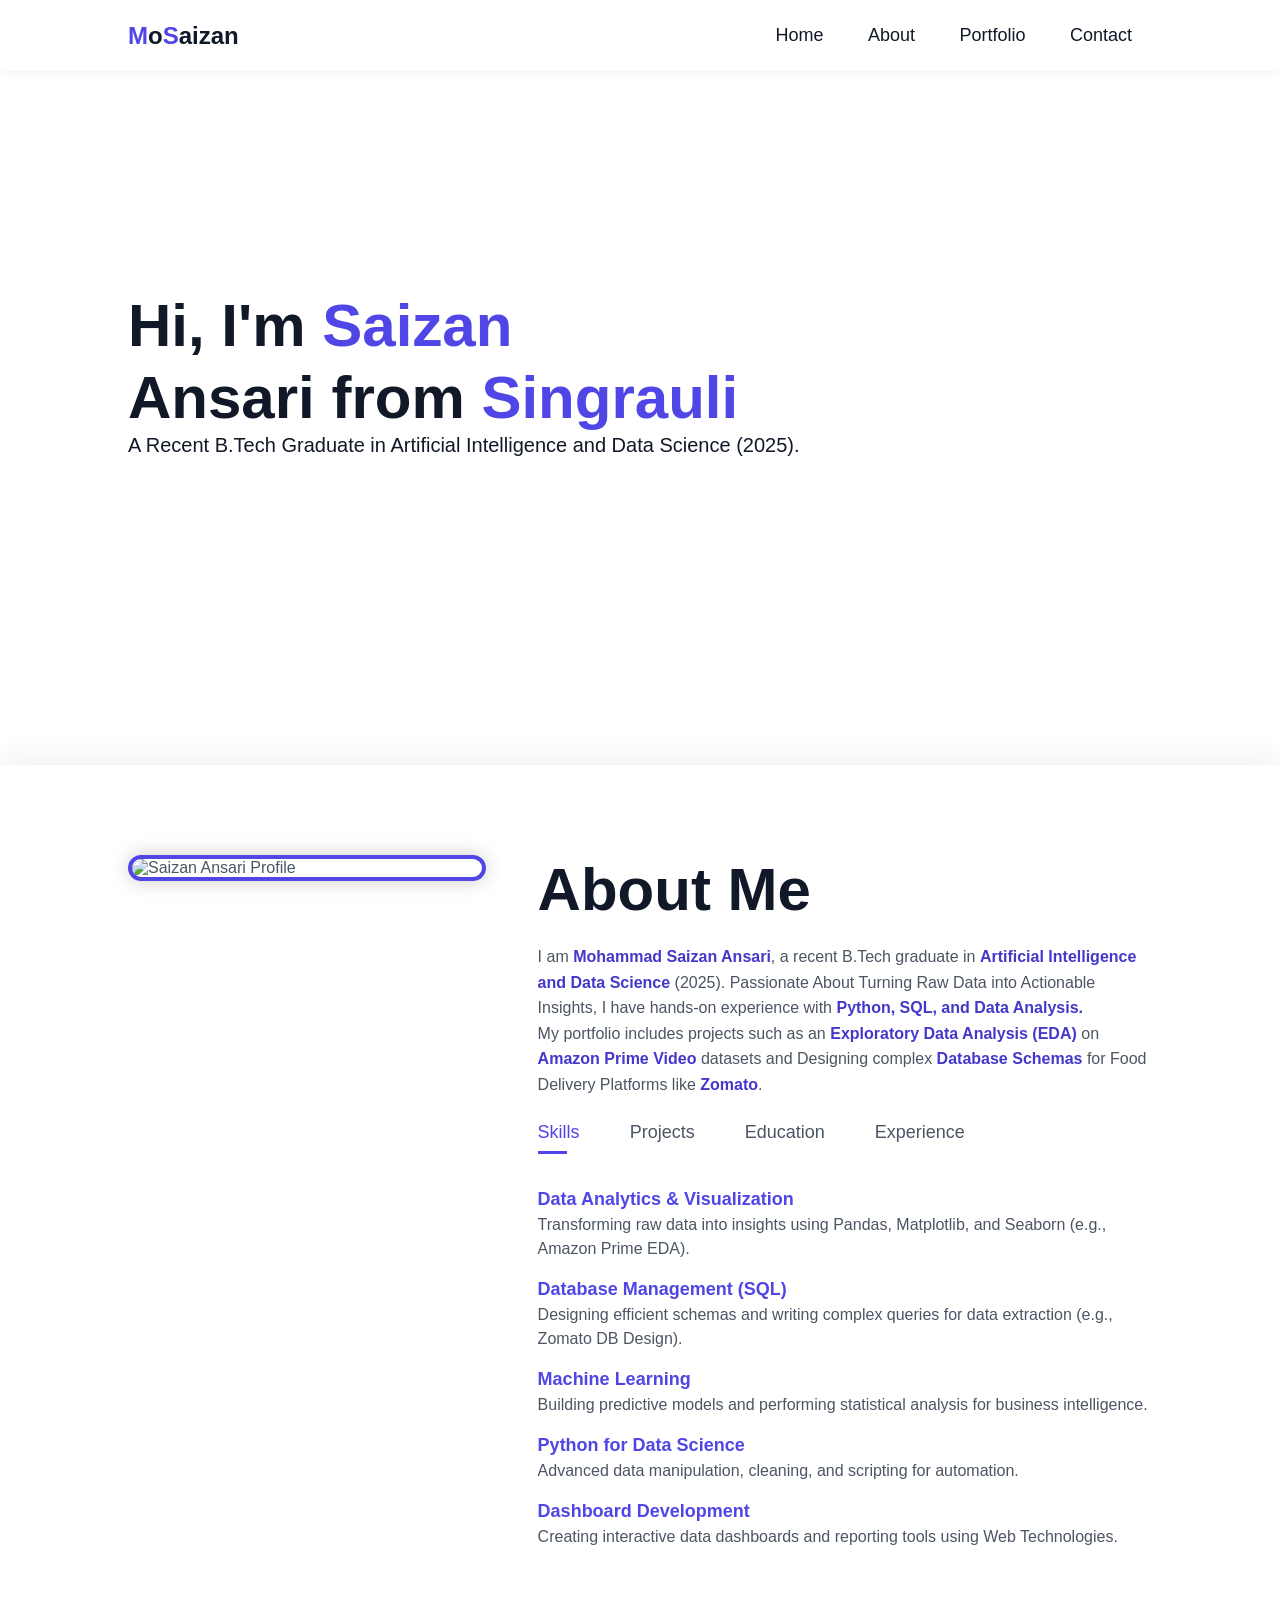
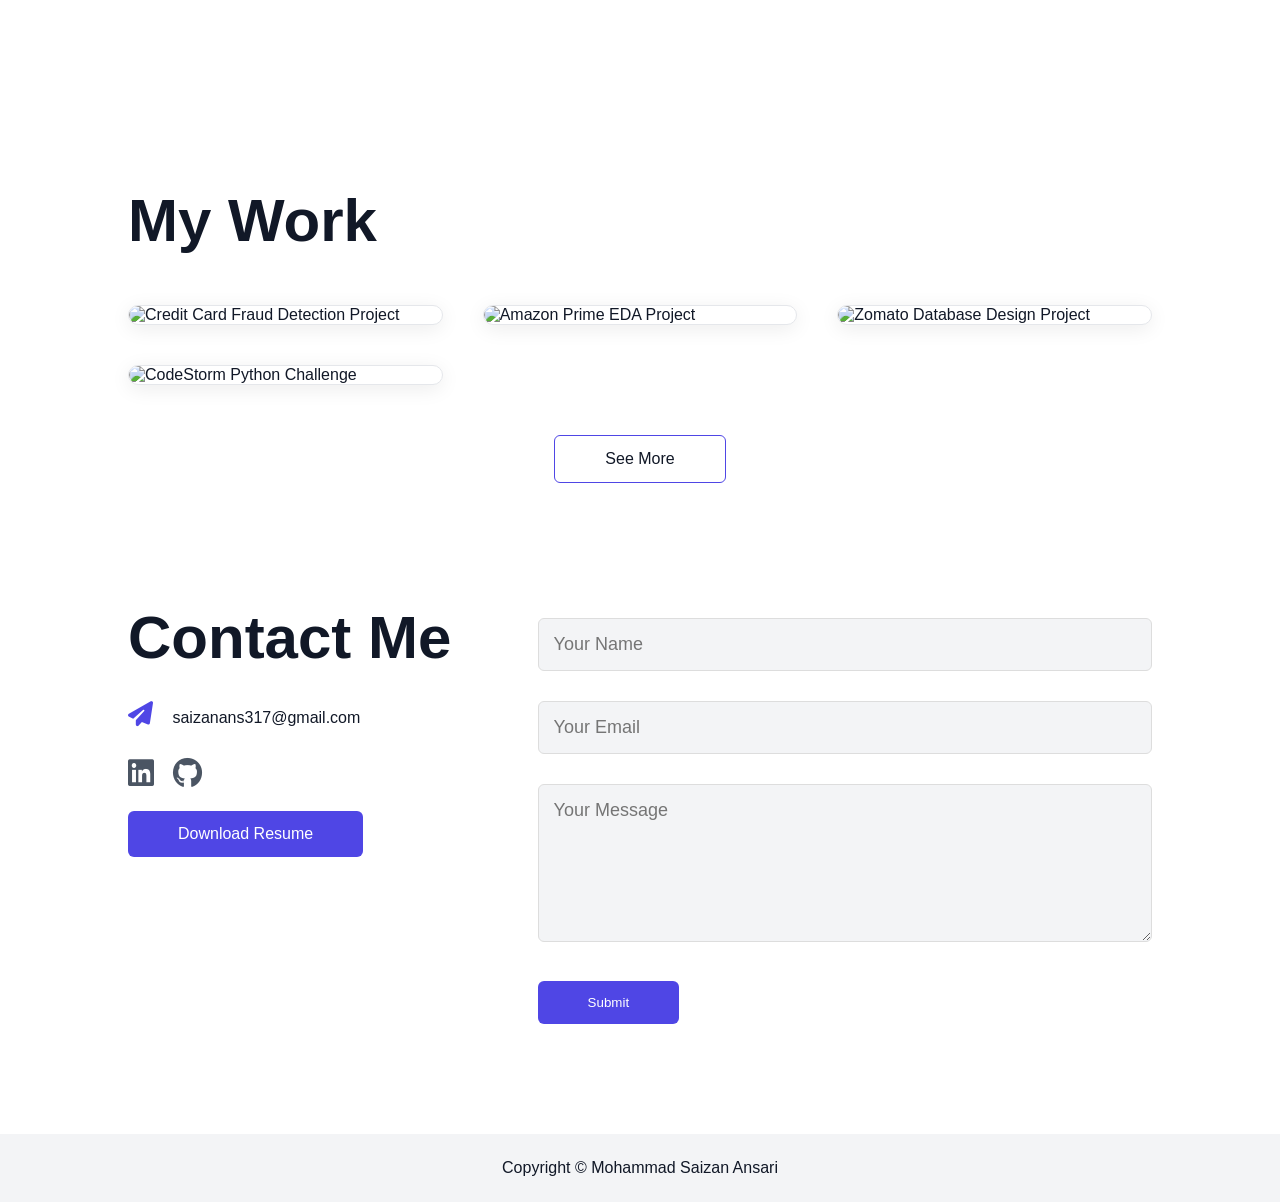
==== index.html @ 4d9024e4 "Added Resume" ====
<!DOCTYPE html>
<html lang="en">
<head>
    <meta charset="UTF-8">
    <meta name="viewport" content="width=device-width, initial-scale=1.0">
    <title>Saizan-Portfolio</title>
    <link rel="stylesheet" href="https://cdnjs.cloudflare.com/ajax/libs/font-awesome/6.5.2/css/all.min.css" integrity="sha512-SnH5WK+bZxgPHs44uWIX+LLJAJ9/2PkPKZ5QiAj6Ta86w+fsb2TkcmfRyVX3pBnMFcV7oQPJkl9QevSCWr3W6A==" crossorigin="anonymous" referrerpolicy="no-referrer" />
    <link rel="stylesheet" href="style.css">
</head>
<body>
    <nav>
        <div class="container nav-container"> <h1><span>M</span>o<span>S</span>aizan</h1>
            <ul id="sidemenu">
                <li><a href="#header">Home</a></li>
                <li><a href="#about">About</a></li>
                <li><a href="#portfolio">Portfolio</a></li>
                <li><a href="#contact">Contact</a></li>
                <i class="fa-solid fa-circle-xmark" onclick="closemenu()"></i>
            </ul>
            <i class="fa-solid fa-bars" onclick="openmenu()"></i>
        </div>
    </nav>

    <div id="header">
        <div class="container">
            <div class="header-text">
                <h1>Hi, I'm <span>Saizan</span><br> Ansari from <span>Singrauli</span></h1>
                <p>A Recent B.Tech Graduate in Artificial Intelligence and Data Science (2025).</p>
            </div>
        </div>
    </div>

    <div id="about">
        <div class="container">
            <div class="row">
                <div class="about-col-1">
                    <img src="Images/Image 1.jpeg" alt="Saizan Ansari Profile">
                </div>
                <div class="about-col-2">
                    <h1 class="Sub-title">About Me</h1>
                    <p>I am <span>Mohammad Saizan Ansari</span>, a recent B.Tech graduate in <span>Artificial Intelligence and Data Science</span> (2025). Passionate About Turning Raw Data into Actionable Insights, I have hands-on experience with <span>Python, SQL, and Data Analysis.</span> <br> My portfolio includes projects such as an <span>Exploratory Data Analysis (EDA)</span> on <span>Amazon Prime Video</span> datasets and Designing complex <span>Database Schemas</span> for Food Delivery Platforms like <span>Zomato</span>.</p>
                    
                    <div class="tab-title">
                        <p class="tab-links active-link" onclick="opentab('Skills')">Skills</p>
                        <p class="tab-links" onclick="opentab('Projects')">Projects</p>
                        <p class="tab-links" onclick="opentab('Education')">Education</p>
                        <p class="tab-links" onclick="opentab('Experience')">Experience</p>
                    </div>
                    
                    <div class="tab-contents active-tab" id="Skills">
                        <ul>
                            <li><span>Data Analytics & Visualization</span><br>Transforming raw data into insights using Pandas, Matplotlib, and Seaborn (e.g., Amazon Prime EDA).</li>
                            <li><span>Database Management (SQL)</span><br>Designing efficient schemas and writing complex queries for data extraction (e.g., Zomato DB Design).</li>
                            <li><span>Machine Learning</span><br>Building predictive models and performing statistical analysis for business intelligence.</li>
                            <li><span>Python for Data Science</span><br>Advanced data manipulation, cleaning, and scripting for automation.</li>
                            <li><span>Dashboard Development</span><br>Creating interactive data dashboards and reporting tools using Web Technologies.</li>
                        </ul>
                    </div>

                    <div class="tab-contents" id="Projects">
                        <ul>
                            <li><span>Exploratory Data Analysis (EDA)</span><br>
                                <strong style="color:var(--accent-color)">Tech Stack: Python, Pandas, Seaborn</strong><br>
                                Analyzed the Amazon Prime Video dataset to uncover content trends, rating distributions, and genre popularity for strategic insights.
                            </li>
                            <li><span>Relational Database Design</span><br>
                                <strong style="color:var(--accent-color)">Tech Stack: SQL, ER Diagrams, Normalization</strong><br>
                                Engineered a complex database schema for a Zomato-like food delivery platform, optimizing tables for order tracking and user management.
                            </li>
                            <li><span>Credit Card Fraud Detection</span><br>
                                <strong style="color:var(--accent-color)">Tech Stack: Machine Learning, Scikit-Learn</strong><br>
                                Built a predictive model using Logistic Regression to identify fraudulent transactions with high precision, enhancing financial security.
                            </li>
                            <li><span>CodeStorm Challenge</span><br>
                                <strong style="color:var(--accent-color)">Focus: Data Structures & Algorithms (Python)</strong><br>
                                Competed in a high-intensity coding challenge, solving complex algorithmic problems and optimizing logic for efficiency and speed.
                            </li>
                        </ul>
                    </div>

                    <div class="tab-contents" id="Education">
                        <ul>
                            <li><span>2021 - 2025</span><br>
                                <strong>B.Tech in Artificial Intelligence & Data Science</strong><br>
                                Shri Ram Group of Institutions (RGPV), Jabalpur
                            </li>
                            <li><span>2020 - 2021</span><br>
                                <strong>Higher Secondary (Class XII)</strong><br>
                                Adarsh Ganga Hr. Sec. School, Singrauli
                            </li>
                            <li><span>2018 - 2019</span><br>
                                <strong>Secondary School (Class X)</strong><br>
                                Adarsh Ganga Hr. Sec. School, Singrauli
                            </li>
                        </ul>
                    </div>

                    <div class="tab-contents" id="Experience">
                        <ul>
                            <li><span>2025 - Present</span><br>
                                <strong>Data Science Certification Course</strong><br>
                                AlmaBetter (Specialization in Machine Learning & Analytics)
                            </li>
                            <li><span>2024 - 2025</span><br>
                                <strong>Career Essentials in Data Analysis</strong><br>
                                Microsoft & LinkedIn
                            </li>
                            <li><span>2024</span><br>
                                <strong>CyberSecurity Basics Certification</strong><br>
                                Cisco Networking Academy
                            </li>
                            <li><span>2023</span><br>
                                <strong>AWS & Linux Training</strong><br>
                                Agis I-NET, Jabalpur
                            </li>
                        </ul>
                    </div>
                </div>
            </div>
        </div>
    </div>

    <div id="portfolio">
        <div class="container">
            <h1 class="Sub-title">My Work</h1>
            <div class="work-list">
                <div class="work">
                    <img src="Images/Credit Card ML Model.jpg" alt="Credit Card Fraud Detection Project">
                    <div class="layer">
                        <h3>Credit-Card Fraud Detection Using ML</h3>
                        <p>Machine Learning & Financial Anomaly Detection<br><span>Tech Stack: Python, Pandas, Scikit-learn, NumPy, Matplotlib, Seaborn</span><br>Developed a robust fraud detection system designed to identify and flag illicit credit card transactions.</p>
                        <a href="https://colab.research.google.com/drive/19C9tscZoG8PzeF3m74dm_HCkefh8ad6W?usp=sharing" target="_blank" rel="noopener noreferrer"><i class="fa-solid fa-arrow-up-right-from-square"></i></a>
                    </div>
                </div>
                <div class="work">
                    <img src="Images/Amazon Prime Videos.jpg" alt="Amazon Prime EDA Project">
                    <div class="layer">
                        <h3>Amazon Prime Video Content Strategy Analysis (EDA)</h3>
                        <p>Exploratory Data Analysis & Business Intelligence<br><span>Tech Stack: Python, Pandas, Matplotlib, Seaborn, Plotly.</span><br>Executed a comprehensive EDA on a dataset of 9,800+ titles to engineer data-driven content strategies.</p>
                        <a href="https://colab.research.google.com/drive/1ATLQh4dHnQg4QDIGln7CidP8BETj7zeI" target="_blank" rel="noopener noreferrer"><i class="fa-solid fa-arrow-up-right-from-square"></i></a>
                    </div>
                </div>
                <div class="work">
                    <img src="Images/Zoamto.jpg" alt="Zomato Database Design Project">
                    <div class="layer">
                        <h3>Zomato: Data Architecture & Product Dissection</h3>
                        <p>Data Modeling & Product Analytics<br><span>Tech Stack: SQL, Database Normalization, ER Diagrams</span><br>Designed a scalable database schema capable of handling high-volume transactions across users and restaurants.</p>
                        <a href="https://docs.google.com/document/d/1DhT1ISTj83wis2h2lOyjCyByNQ6ys4__Pccrwj6baxY/edit?usp=drive_link" target="_blank" rel="noopener noreferrer"><i class="fa-solid fa-arrow-up-right-from-square"></i></a>
                    </div>
                </div>
                <div class="work">
                    <img src="Images/CodeStorm.jpg" alt="CodeStorm Python Challenge">
                    <div class="layer">
                        <h3>CodeStorm: Computational Logic & Algorithm Optimization</h3>
                        <p>Python Programming & Algorithmic Problem Solving<br><span>Tech Stack: Python, Data Structures</span><br>A technical capstone demonstrating proficiency in Python scripting through the optimization of 30+ algorithmic problems.</p>
                        <a href="https://colab.research.google.com/drive/1ER4MqBsWbcbjW7j68JXuzEjdgN6ISp29" target="_blank" rel="noopener noreferrer"><i class="fa-solid fa-arrow-up-right-from-square"></i></a>
                    </div>
                </div>
            </div>
            <a href="#" class="btn">See More</a>
        </div>
    </div>

    <div id="contact">
        <div class="container">
            <div class="row">
                <div class="contact-left">
                    <h1 class="Sub-title">Contact Me</h1>
                    <p><i class="fa-solid fa-paper-plane"></i> saizanans317@gmail.com</p>
                    <div class="social-icon">
                        <a href="https://www.linkedin.com/in/saizan-ansari/" target="_blank"><i class="fab fa-linkedin"></i></a>
                        <a href="https://github.com/MoSaizanCoder" target="_blank"><i class="fa-brands fa-github"></i></a>
                    </div>
                    <a href="Images/Saizan_Resume_For_Data_Analytics.pdf" download class="btn btn2">Download Resume</a>
                </div>
                <div class="contact-right">
                    <form name="submit-to-google-sheet">
                        <input type="text" name="Name" placeholder="Your Name" required>
                        <input type="email" name="Email" placeholder="Your Email" required>
                        <textarea name="Message" rows="6" placeholder="Your Message" required></textarea>
                        <button type="submit" class="btn btn2">Submit</button>
                    </form>
                    <span id="msg"></span>
                </div>
            </div>
        </div>
        <div class="copyright">
            <p>Copyright © Mohammad Saizan Ansari</p>
        </div>
    </div>

    <script src="script.js"></script>
</body>
</html>
---- style.css ----
/* ----------------- CSS Variables / Color Palette ----------------- */
:root {
    /* 1. Backgrounds */
    --bg-color: #ffffff;           /* Main Background */
    --bg-secondary: #f3f4f6;       /* Inputs/Cards */

    /* 2. Text */
    --text-main: #111827;          /* Deep Charcoal */
    --text-secondary: #4b5563;     /* Medium Gray */

    /* 3. Accents (Indigo Theme) */
    --primary-color: #4f46e5;      
    --accent-color: #4338ca;       /* Darker Indigo for Hover */
    --text-highlight: #f00048;     /* Red/Pink for special highlights */
    
    /* 4. Feedback & Overlay */
    --success-color: #16a34a;      
    --overlay-color: rgba(255, 255, 255, 0.90); 
}

/* ----------------- Global Styles ----------------- */
* {
    margin: 0;
    padding: 0;
    font-family: 'Poppins', sans-serif;
    box-sizing: border-box;
}

html {
    scroll-behavior: smooth;
}

body {
    background: var(--bg-color);
    color: var(--text-main);
}

.container {
    padding: 10px 10%;
}

/* ----------------- Navigation (Fixed/Sticky) ----------------- */
nav {
    display: flex;
    align-items: center;
    justify-content: center; /* Centers the inner container */
    flex-wrap: wrap;
    
    /* FIXING IT TO THE TOP */
    position: fixed;
    top: 0;
    left: 0;
    width: 100%;
    z-index: 1000; /* Highest priority: Stays above everything */
    
    /* GLASS EFFECT */
    background: rgba(255, 255, 255, 0.9); /* Semi-transparent white */
    backdrop-filter: blur(10px); /* Blurs content behind it */
    box-shadow: 0 2px 10px rgba(0,0,0,0.05); /* Subtle shadow */
    transition: 0.3s;
}

/* This ensures the logo and menu align with your page content width */
.nav-container {
    display: flex;
    align-items: center;
    justify-content: space-between;
    width: 100%;
    padding: 15px 10%; /* Matches your global container padding */
}

nav h1 span {
    color: var(--primary-color);
}

nav ul li {
    display: inline-block;
    list-style: none;
    margin: 10px 20px;
}

nav ul li a {
    color: var(--text-main);
    text-decoration: none;
    font-size: 18px;
    position: relative;
    font-weight: 500;
}

nav ul li a::after {
    content: '';
    width: 0;
    height: 3px;
    background: var(--primary-color);
    position: absolute;
    left: 0;
    bottom: -6px;
    transition: 0.3s;
}

nav ul li a:hover::after {
    width: 100%;
}

/* ----------------- Header (Parallax Logic) ----------------- */
#header {
    width: 100%;
    height: 100vh; 
    background-size: cover;
    background-position: center;
    
    position: fixed; /* Pins header to the background */
    top: 0;
    left: 0;
    z-index: 1; /* Lower priority: stays behind other content */
}

#header .container {
    height: 100%; /* Ensures container fills the fixed header */
    padding-top: 80px; /* Pushes content down so it's not hidden behind Nav */
}

/* ----------------- Intro Text (Centered) ----------------- */
.header-text {
    display: flex;
    flex-direction: column;
    justify-content: center;
    height: 70%; 
    font-size: 20px;
}

.header-text h1 {
    font-size: 60px;
    margin-top: 20px;
    color: var(--text-main);
    line-height: 1.2;
}

.header-text h1 span {
    color: var(--primary-color);
    display: inline-block;
    transition: transform 0.3s;
}

.header-text h1 span:hover {
    transform: translateY(-5px);
}

/* ----------------- About Section (The Slide-Over Layer) ----------------- */
#about {
    padding: 80px 0;
    color: var(--text-secondary);
    
    /* --- PARALLAX FIX START --- */
    margin-top: 85vh; /* Pushes About sectio below the fixed header */
    position: relative; /* Brings it back into layout flow */
    z-index: 2; /* Higher priority: Slides OVER the header */
    background: var(--bg-color); /* Solid background so header doesn't show through */
    box-shadow: 0 -10px 25px rgba(0,0,0,0.05); /* Optional shadow for depth */
    /* --- PARALLAX FIX END --- */
}

.row {
    display: flex;
    justify-content: space-between;
    flex-wrap: wrap;
}

.about-col-1 {
    flex-basis: 35%;
}

.about-col-1 img {
    width: 100%;
    border-radius: 15px;
    display: block;
    transition: transform 0.5s;
    box-shadow: 0 0 20px rgba(0,0,0,0.2); 
    border: 4px solid var(--primary-color);
}

.about-col-1 img:hover {
    transform: translateY(-10px);
}

.about-col-2 {
    flex-basis: 60%;
}

.Sub-title {
    font-size: 60px;
    font-weight: 600;
    color: var(--text-main);
    margin-bottom: 20px;
}

.about-col-2 p {
    line-height: 1.6; 
}

.about-col-2 p span {
    color: var(--accent-color);
    font-weight: 600;
}

/* ----------------- Tabs ----------------- */
.tab-title {
    display: flex;
    margin: 20px 0 40px;
}

.tab-links {
    margin-right: 50px;
    font-size: 18px;
    font-weight: 500;
    cursor: pointer;
    position: relative;
    color: var(--text-secondary);
}

.tab-links::after {
    content: '';
    width: 0;
    height: 3px;
    background: var(--primary-color);
    position: absolute;
    left: 0;
    bottom: -8px;
    transition: 0.5s;
}

.tab-links.active-link {
    color: var(--primary-color);
}

.tab-links.active-link::after {
    width: 70%;
}

.tab-contents ul li {
    list-style: none;
    margin: 15px 0;
    line-height: 1.5;
}

.tab-contents ul li span {
    color: var(--primary-color);
    font-size: 18px;
    font-weight: 600;
}

.tab-contents {
    display: none;
    min-height: 450px; 
}

.tab-contents.active-tab {
    display: block;
    animation: fadeIn 0.5s ease; 
}

@keyframes fadeIn {
    from { opacity: 0; transform: translateY(10px); }
    to { opacity: 1; transform: translateY(0); }
}

/* ----------------- My Work / Portfolio ----------------- */
/* Ensure these sections stay ON TOP of the fixed header */
#portfolio, #contact, .copyright {
    position: relative;
    z-index: 2;
    background: var(--bg-color);
}

#portfolio {
    padding: 50px 0;
}

.work-list {
    display: grid;
    grid-template-columns: repeat(auto-fit, minmax(250px, 1fr));
    grid-gap: 40px;
    margin-top: 50px;
}

.work {
    border-radius: 10px;
    position: relative;
    overflow: hidden;
    box-shadow: 0 4px 20px rgba(0, 0, 0, 0.08); 
    background: #ffffff;
    border: 1px solid #e5e7eb;
}

.work img {
    width: 100%;
    height: 100%; 
    object-fit: cover;
    border-radius: 10px;
    display: block;
    transition: transform 0.5s;
}

.layer {
    width: 100%;
    height: 0;
    background: linear-gradient(rgba(255, 255, 255, 0.1), var(--primary-color));
    border-radius: 10px;
    position: absolute;
    left: 0;
    bottom: 0;
    overflow: hidden;
    display: flex;
    justify-content: center;
    align-items: center;
    flex-direction: column;
    padding: 0 30px;
    text-align: center;
    transition: height 0.5s;
}

.layer h3 {
    font-weight: 600;
    margin-bottom: 15px;
    color: #fff; 
}

.layer p {
    font-size: 14px;
    color: #f3f4f6;
    margin-bottom: 15px;
}

.layer p span {
    color: #fff; 
    font-weight: bold;
}

.layer a {
    color: var(--primary-color);
    background: #fff;
    width: 50px;
    height: 50px;
    line-height: 50px;
    border-radius: 50%;
    text-align: center;
    font-size: 18px;
    transition: 0.3s;
}

.layer a:hover {
    transform: scale(1.1);
}

.work:hover img {
    transform: scale(1.1);
}

.work:hover .layer {
    height: 100%;
}

/* ----------------- Buttons ----------------- */
.btn {
    display: block;
    margin: 50px auto;
    width: fit-content;
    border: 1px solid var(--primary-color);
    padding: 14px 50px;
    border-radius: 6px;
    text-decoration: none;
    color: var(--text-main);
    transition: background 0.5s, color 0.5s;
}

.btn:hover {
    background: var(--primary-color);
    color: #fff;
    box-shadow: 0 0 15px rgba(79, 70, 229, 0.4);
}

.btn.btn2 {
    display: inline-block;
    background: var(--primary-color);
    color: #fff;
    border: none;
    margin-top: 20px;
    cursor: pointer;
}

.btn.btn2:hover {
    background: var(--accent-color);
}

/* ----------------- Contact ----------------- */
.contact-left {
    flex-basis: 35%;
}

.contact-right {
    flex-basis: 60%;
}

.contact-left p {
    margin-top: 30px;
}

.contact-left p i {
    color: var(--primary-color);
    margin-right: 15px;
    font-size: 25px;
}

.social-icon {
    margin-top: 30px;
}

.social-icon a {
    text-decoration: none;
    font-size: 30px;
    margin-right: 15px;
    color: var(--text-secondary);
    display: inline-block;
    transition: transform 0.5s;
}

.social-icon a:hover {
    color: var(--primary-color);
    transform: translateY(-5px);
}

.contact-right form {
    width: 100%;
}

form input, form textarea {
    width: 100%;
    border: 1px solid #ddd; 
    outline: none;
    background: var(--bg-secondary);
    padding: 15px;
    margin: 15px 0;
    color: var(--text-main);
    font-size: 18px;
    border-radius: 6px;
    transition: 0.3s;
}

form input:focus, form textarea:focus {
    border-color: var(--primary-color);
    background: #fff;
    box-shadow: 0 0 8px rgba(79, 70, 229, 0.1);
}

.copyright {
    width: 100%;
    text-align: center;
    padding: 25px 0;
    background: var(--bg-secondary);
    font-weight: 300;
    margin-top: 50px;
}

/* ----------------- Mobile CSS (Final Responsive Parallax) ----------------- */
nav .fa-solid {
    display: none;
}

@media only screen and (max-width: 680px) {
    
    /* 0. GLOBAL SAFETY FIX */
    html, body {
        overflow-x: hidden; /* Prevents horizontal scrolling */
        width: 100%;
        position: relative;
    }

    /* 1. FIXED HEADER (The Bottom Layer) */
    #header {
        position: fixed; 
        top: 0;
        left: 0;
        
        width: 100vw; 
        max-width: 100%;
        height: 100vh; 
        
        overflow: hidden; 
        z-index: 1; 
        background: #ffffff; 
        padding-bottom: 50px;
        
        display: flex;
        align-items: center; 
        justify-content: center;
    }

    /* 2. SCROLLING SECTIONS (The Top Layer) */
    #about, #portfolio, #contact, .copyright {
        position: relative;
        z-index: 100; 
        background-color: #ffffff !important; 
        width: 100%; 
    }

    /* 3. PARALLAX MARGIN (This pushes the About section down) */
    #about {
        margin-top: 80vh;       
        padding-top: 80px;
        border-top: 1px solid #ffffff; 
    }
    
    /* 4. FLUID HEADER TEXT */
    .header-text {
        margin-top: 0;
        padding: 0 15px;
        text-align: center;
        width: 100%;
        box-sizing: border-box;
    }
    
    .header-text h1 {
        font-size: clamp(24px, 8vw, 35px);
        line-height: 1.3;
        word-wrap: break-word;
    }

    .header-text h1 span {
        display: inline-block;
    }

    .header-text p {
        font-size: clamp(14px, 4vw, 16px);
        margin-top: 10px;
    }

    /* 5. FIX PROFILE IMAGE TRANSPARENCY */
    .about-col-1 {
        background-color: #ffffff;
        position: relative;
        z-index: 101;
        margin-bottom: 30px;
    }
    
    /* Ensure image fits container */
    .about-col-1 img {
        width: 100%;
        max-width: 100%;
        height: auto;
    }

    /* 6. MOBILE NAVIGATION */
    .nav-container {
        padding: 15px 5%; 
        background: rgba(255, 255, 255, 0.95);
        z-index: 1000;
    }
    
    nav .fa-bars {
        display: block;
        font-size: 25px;
        color: #111827;
        cursor: pointer;
    }

    nav ul {
        background: #4f46e5;
        position: fixed;
        top: 0;
        right: -200px; 
        width: 200px;
        height: 100vh;
        padding-top: 50px;
        z-index: 2000; 
        transition: right 0.5s;
        display: block; 
    }
    
    nav ul li {
        display: block;
        margin: 25px;
    }
    
    nav ul li a {
        color: #fff; 
    }
    
    nav ul .fa-circle-xmark {
        display: block;
        position: absolute;
        top: 25px;
        left: 25px;
        font-size: 25px;
        color: #fff;
        cursor: pointer;
    }
    
    /* 7. GENERAL LAYOUT & TITLES */
    .container {
        padding: 10px 5%; /* Less padding on small screens */
        width: 100%;
        overflow: hidden;
    }

    .Sub-title {
        /* Fluid Font: shrink automatically */
        font-size: clamp(35px, 10vw, 50px);
        margin-bottom: 20px;
        line-height: 1.2;
    }
    
    /* 8. CONTENT & TEXT FIXES */
    .about-col-2 p, 
    .tab-contents ul li, 
    .contact-left p {
        font-size: 15px;
        line-height: 1.6;
        width: 100%;
        box-sizing: border-box; /* Prevents padding from breaking width */
    }

    .about-col-1, .about-col-2, .contact-left, .contact-right {
        flex-basis: 100%; /* Force full width stacking */
    }

    /* 9. TABS WRAPPING (Skills, etc.) */
    .tab-titles {
        display: flex;
        flex-wrap: wrap; 
        gap: 10px;
    }
    
    .tab-links {
        margin: 0 15px 10px 0;
        font-size: 16px;
    }

    /* 10. PROJECTS GRID FIX */
    .work-list {
        grid-template-columns: 1fr; /* Single column */
        gap: 30px;
    }

    /* 11. FORM FIXES */
    form input, form textarea {
        width: 100%;
        box-sizing: border-box;
    }
    
    .copyright {
        font-size: 14px;
    }
}
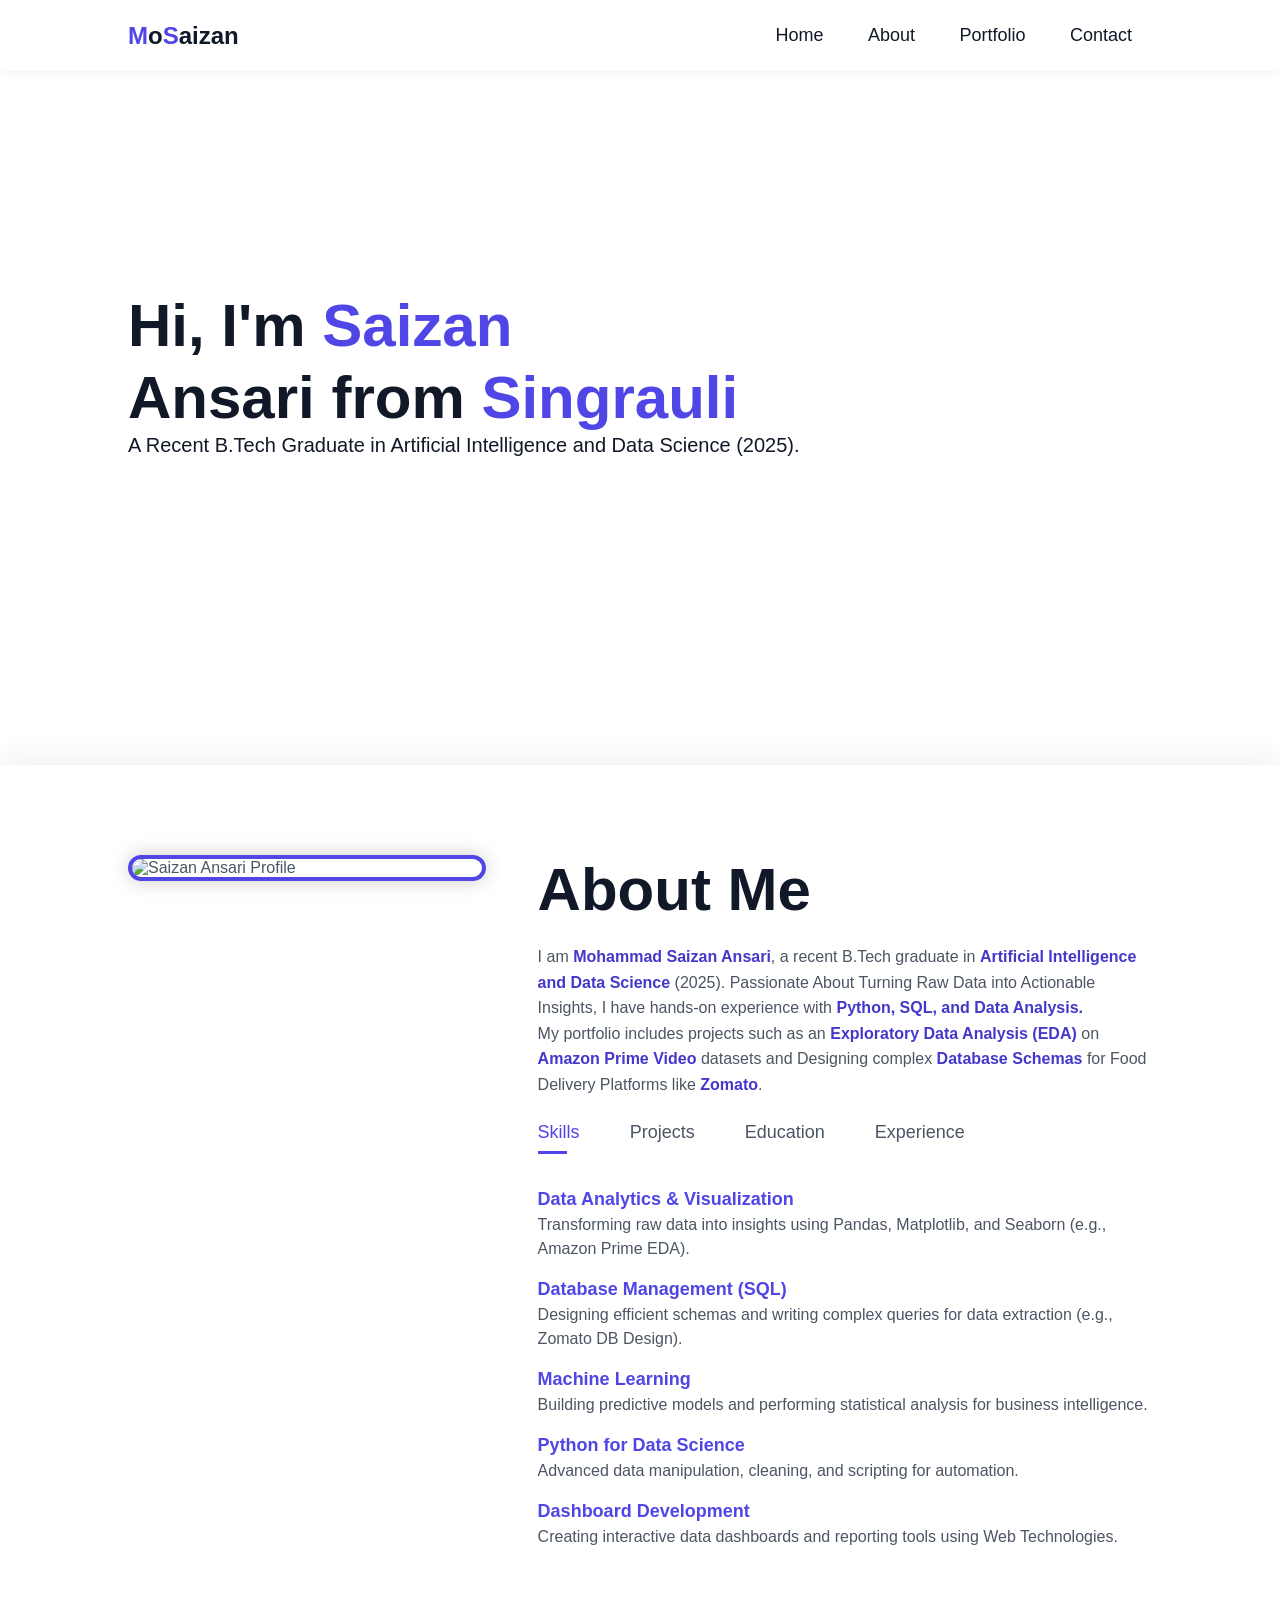
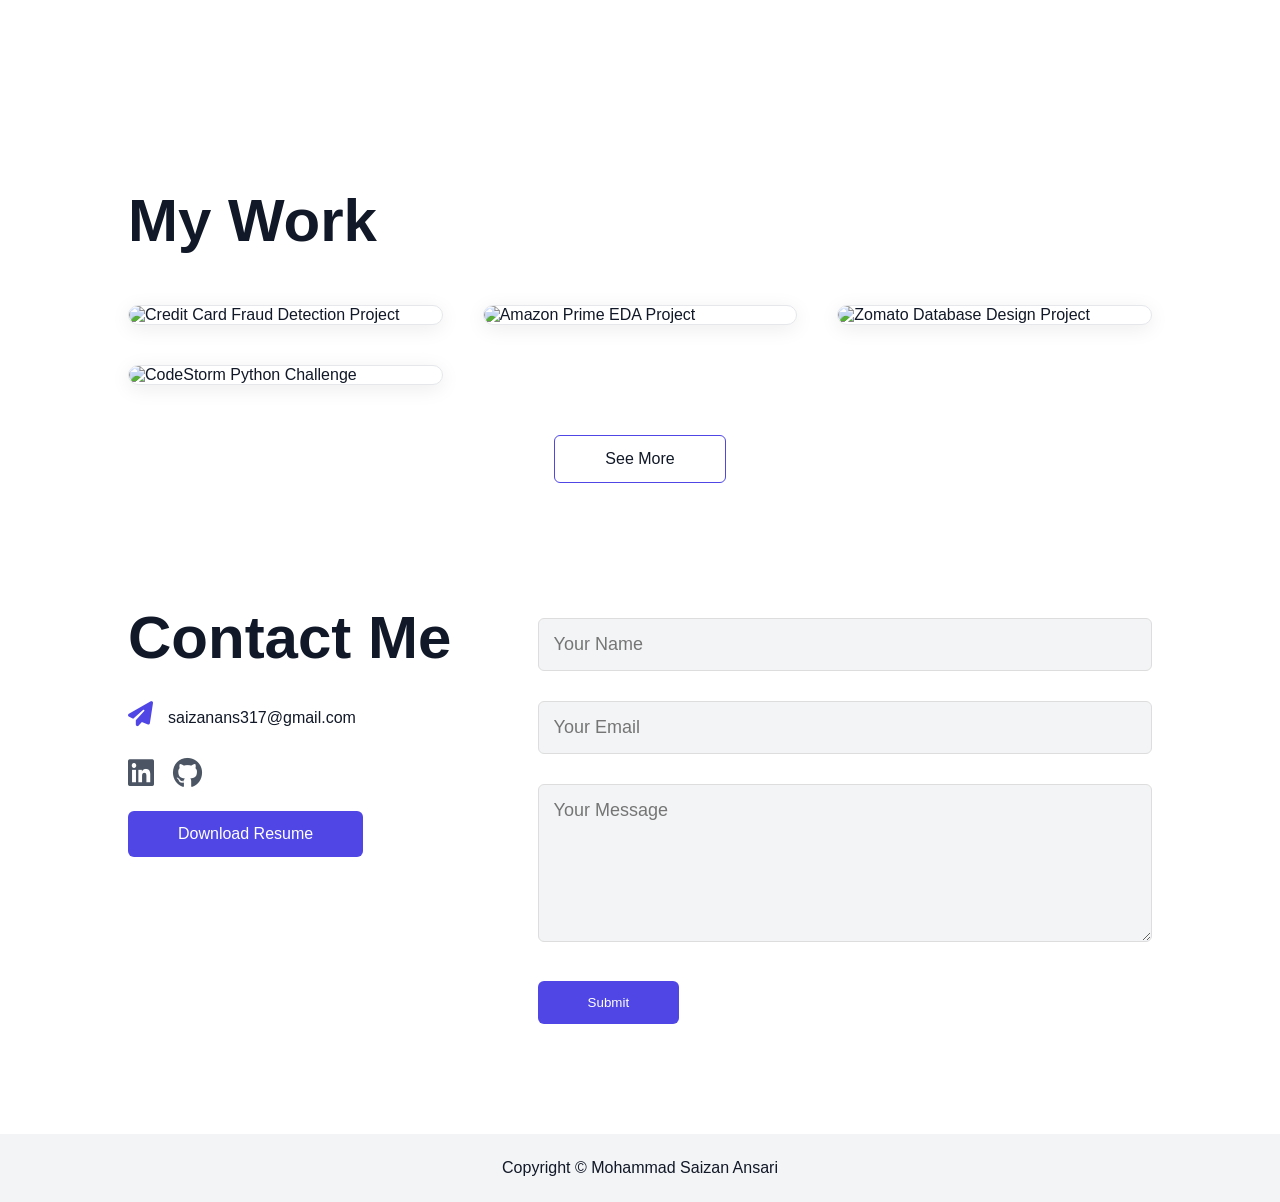
==== commit 5b5e1741: "Added direct mail link in icon" ====
--- a/index.html
+++ b/index.html
@@ -166,7 +166,7 @@
             <div class="row">
                 <div class="contact-left">
                     <h1 class="Sub-title">Contact Me</h1>
-                    <p><i class="fa-solid fa-paper-plane"></i> saizanans317@gmail.com</p>
+                    <p><a href="mailto:saizanans317@gmail.com"><i class="fa-solid fa-paper-plane"></i></a>saizanans317@gmail.com</p>
                     <div class="social-icon">
                         <a href="https://www.linkedin.com/in/saizan-ansari/" target="_blank"><i class="fab fa-linkedin"></i></a>
                         <a href="https://github.com/MoSaizanCoder" target="_blank"><i class="fa-brands fa-github"></i></a>
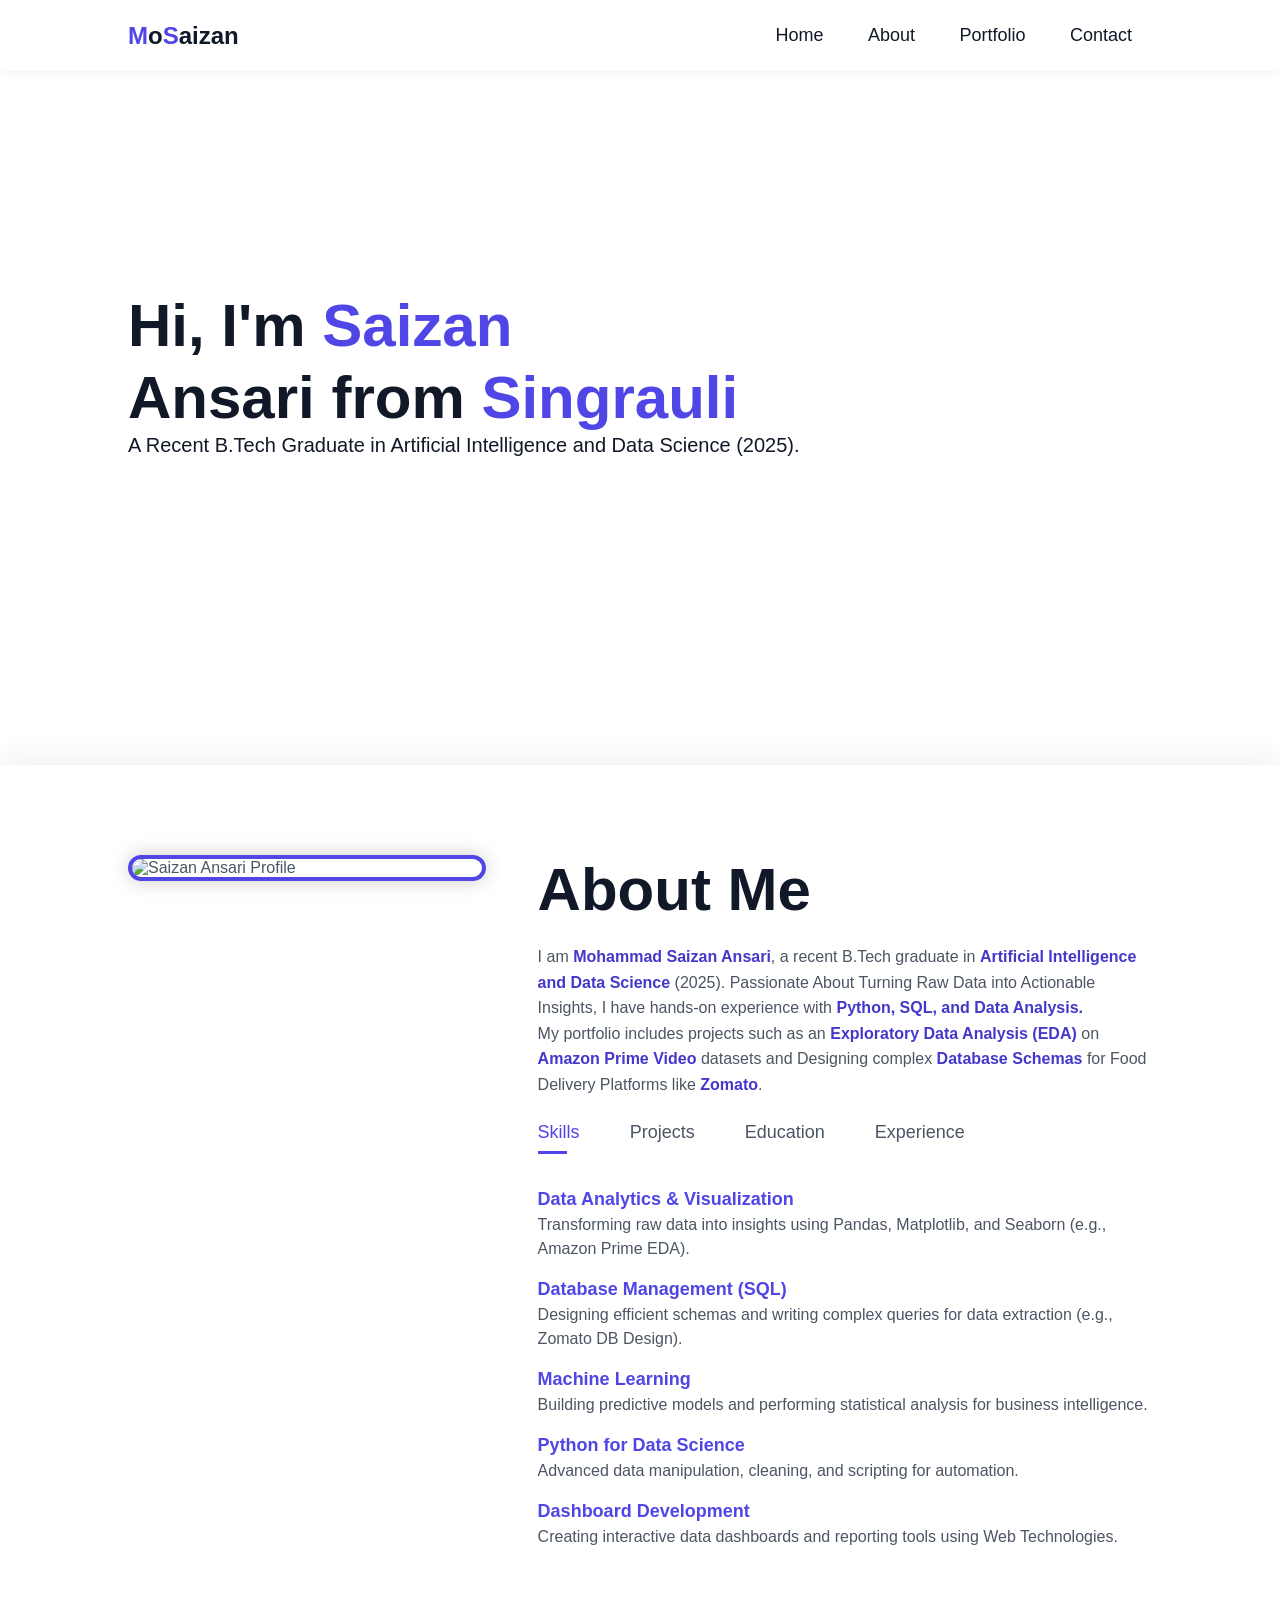
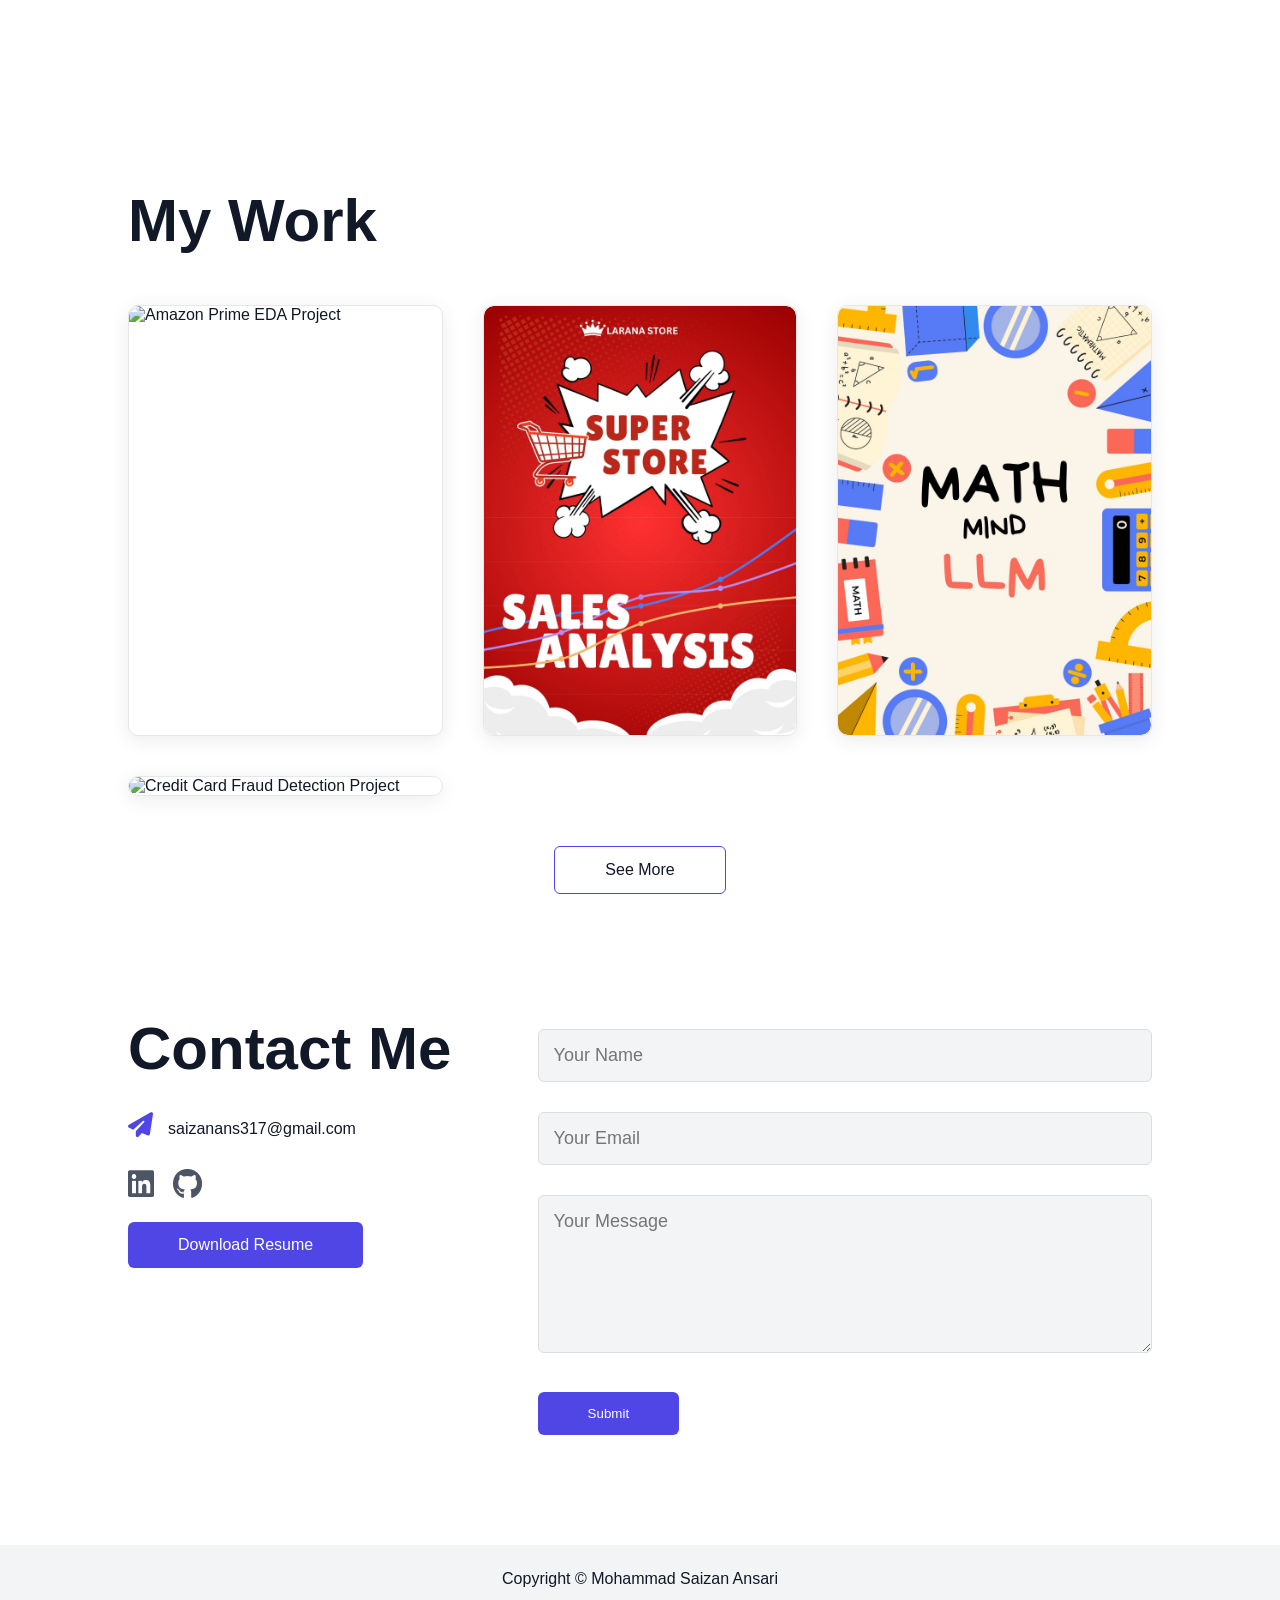
==== commit 7833d2d4: "Updated Resume and Added two new Projects" ====
--- a/index.html
+++ b/index.html
@@ -125,6 +125,30 @@
             <h1 class="Sub-title">My Work</h1>
             <div class="work-list">
                 <div class="work">
+                    <img src="Images/Amazon Prime Videos.jpg" alt="Amazon Prime EDA Project">
+                    <div class="layer">
+                        <h3>Amazon Prime Video Content Strategy Analysis (EDA)</h3>
+                        <p>Exploratory Data Analysis & Business Intelligence<br><span>Tech Stack: Python, Pandas, Matplotlib, Seaborn, Plotly, Streamlit.</span><br>Executed a comprehensive EDA on a dataset of 9,800+ titles to engineer data-driven content strategies.</p>
+                        <a href="https://saizan-amazon-eda.streamlit.app/" target="_blank" rel="noopener noreferrer"><i class="fa-solid fa-arrow-up-right-from-square"></i></a>
+                    </div>
+                </div>
+                <div class="work">
+                    <img src="Images/SuperStore.jpg" alt="Superstore Sales EDA Project">
+                    <div class="layer">
+                        <h3>SuperStore Sales Data Analysis (EDA)</h3>
+                        <p>Data Analysis & Business Intelligence<br><span>Tech Stack: Python, Pandas, Data Visualization, Streamlit.</span><br>Conducted comprehensive Exploratory Data Analysis (EDA) on retail data to identify profit-driving trends and operational bottlenecks.</p>
+                        <a href="https://superstoredashboardsaizan.streamlit.app/" target="_blank" rel="noopener noreferrer"><i class="fa-solid fa-arrow-up-right-from-square"></i></a>
+                    </div>
+                </div>
+                <div class="work">
+                    <img src="Images/MathMind-LLM.jpg" alt="MathMind-LLM">
+                    <div class="layer">
+                        <h3>MathMind-LLM Project</h3>
+                        <p>Solving Complex Mathematical Equations and Step by Step Explanation by LLM.<br><span>Tech Stack: Python, Large Language Models (LLMs), Streamlit. </span><br>Architected and developed an end-to-end AI application focused on mathematical problem-solving.</p>
+                        <a href="https://mathmind-llm-saizan.streamlit.app/" target="_blank" rel="noopener noreferrer"><i class="fa-solid fa-arrow-up-right-from-square"></i></a>
+                    </div>
+                </div>
+                <div class="work">
                     <img src="Images/Credit Card ML Model.jpg" alt="Credit Card Fraud Detection Project">
                     <div class="layer">
                         <h3>Credit-Card Fraud Detection Using ML</h3>
@@ -132,32 +156,8 @@
                         <a href="https://colab.research.google.com/drive/19C9tscZoG8PzeF3m74dm_HCkefh8ad6W?usp=sharing" target="_blank" rel="noopener noreferrer"><i class="fa-solid fa-arrow-up-right-from-square"></i></a>
                     </div>
                 </div>
-                <div class="work">
-                    <img src="Images/Amazon Prime Videos.jpg" alt="Amazon Prime EDA Project">
-                    <div class="layer">
-                        <h3>Amazon Prime Video Content Strategy Analysis (EDA)</h3>
-                        <p>Exploratory Data Analysis & Business Intelligence<br><span>Tech Stack: Python, Pandas, Matplotlib, Seaborn, Plotly.</span><br>Executed a comprehensive EDA on a dataset of 9,800+ titles to engineer data-driven content strategies.</p>
-                        <a href="https://colab.research.google.com/drive/1ATLQh4dHnQg4QDIGln7CidP8BETj7zeI" target="_blank" rel="noopener noreferrer"><i class="fa-solid fa-arrow-up-right-from-square"></i></a>
-                    </div>
-                </div>
-                <div class="work">
-                    <img src="Images/Zoamto.jpg" alt="Zomato Database Design Project">
-                    <div class="layer">
-                        <h3>Zomato: Data Architecture & Product Dissection</h3>
-                        <p>Data Modeling & Product Analytics<br><span>Tech Stack: SQL, Database Normalization, ER Diagrams</span><br>Designed a scalable database schema capable of handling high-volume transactions across users and restaurants.</p>
-                        <a href="https://docs.google.com/document/d/1DhT1ISTj83wis2h2lOyjCyByNQ6ys4__Pccrwj6baxY/edit?usp=drive_link" target="_blank" rel="noopener noreferrer"><i class="fa-solid fa-arrow-up-right-from-square"></i></a>
-                    </div>
-                </div>
-                <div class="work">
-                    <img src="Images/CodeStorm.jpg" alt="CodeStorm Python Challenge">
-                    <div class="layer">
-                        <h3>CodeStorm: Computational Logic & Algorithm Optimization</h3>
-                        <p>Python Programming & Algorithmic Problem Solving<br><span>Tech Stack: Python, Data Structures</span><br>A technical capstone demonstrating proficiency in Python scripting through the optimization of 30+ algorithmic problems.</p>
-                        <a href="https://colab.research.google.com/drive/1ER4MqBsWbcbjW7j68JXuzEjdgN6ISp29" target="_blank" rel="noopener noreferrer"><i class="fa-solid fa-arrow-up-right-from-square"></i></a>
-                    </div>
-                </div>
             </div>
-            <a href="#" class="btn">See More</a>
+            <a href="see_more.html" class="btn">See More</a>
         </div>
     </div>
 
@@ -171,7 +171,7 @@
                         <a href="https://www.linkedin.com/in/saizan-ansari/" target="_blank"><i class="fab fa-linkedin"></i></a>
                         <a href="https://github.com/MoSaizanCoder" target="_blank"><i class="fa-brands fa-github"></i></a>
                     </div>
-                    <a href="Images/Saizan_Resume_For_Data_Analytics.pdf" download class="btn btn2">Download Resume</a>
+                    <a href="Images/Data Analytics Resume Saizan.pdf" download class="btn btn2">Download Resume</a>
                 </div>
                 <div class="contact-right">
                     <form name="submit-to-google-sheet">
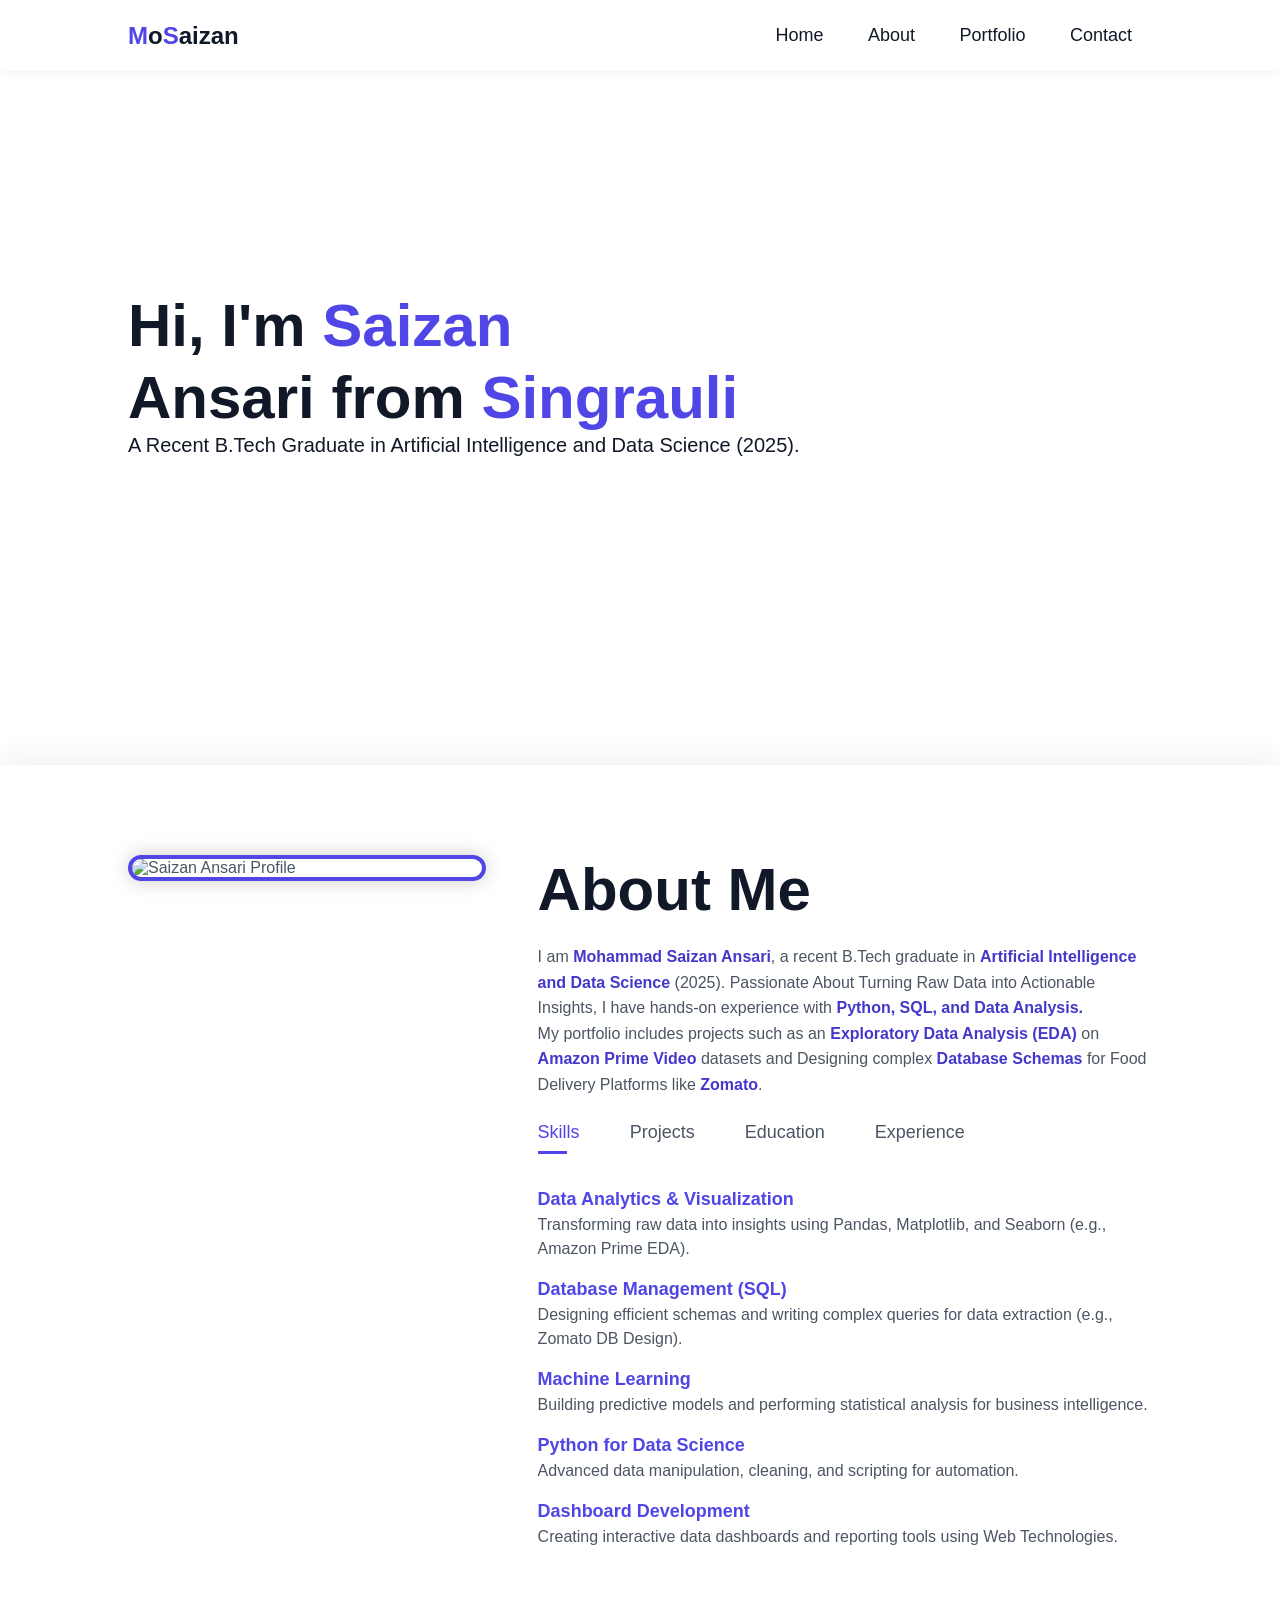
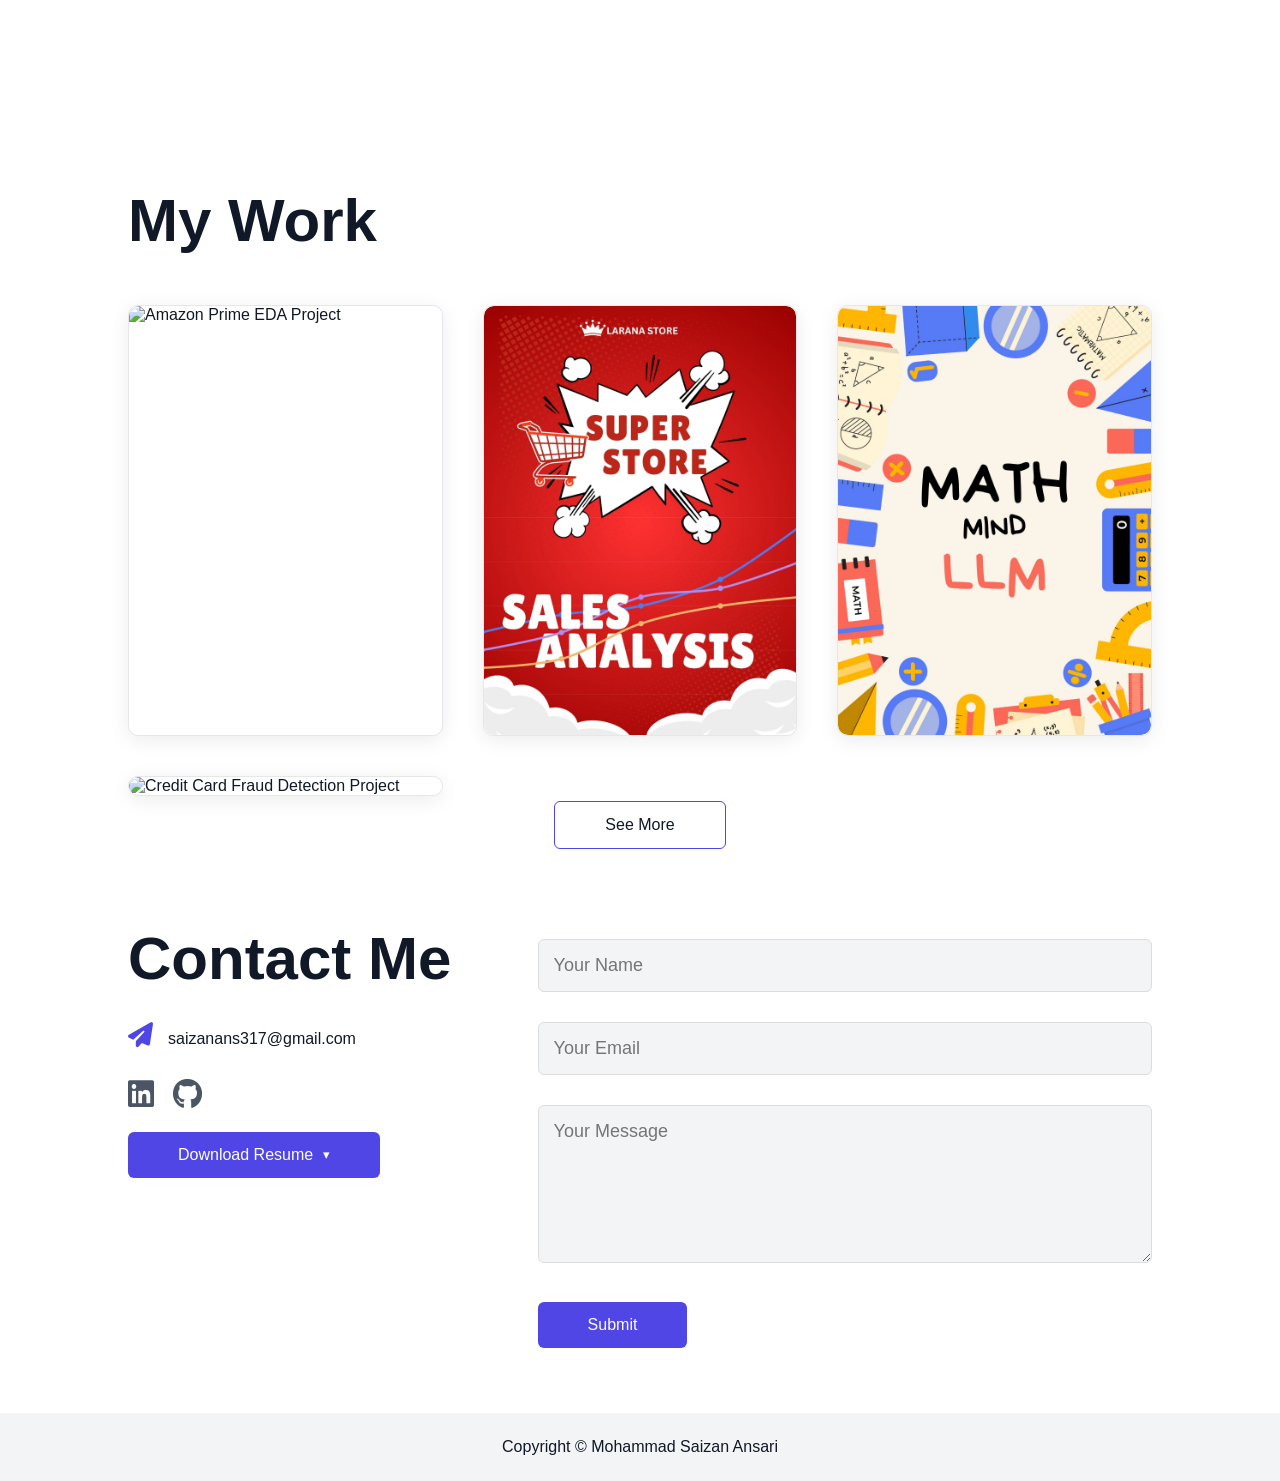
==== commit 4e908640: "Updated Resume link and Resume UI" ====
--- a/index.html
+++ b/index.html
@@ -171,7 +171,17 @@
                         <a href="https://www.linkedin.com/in/saizan-ansari/" target="_blank"><i class="fab fa-linkedin"></i></a>
                         <a href="https://github.com/MoSaizanCoder" target="_blank"><i class="fa-brands fa-github"></i></a>
                     </div>
-                    <a href="Images/Data Analytics Resume Saizan.pdf" download class="btn btn2">Download Resume</a>
+                    <div class="resume-dropdown" id="resumeDropdown">
+                    <button type="button" class="btn btn2 dropdown-toggle" id="dropdownToggle" aria-expanded="false">
+                        Download Resume <span class="arrow">&#9662;</span>
+                    </button>
+                    <div class="dropdown-menu" id="dropdownMenu">
+                        <a href="Images/Saizan_Resume.pdf" download="Saizan_Resume.pdf">Data Analytics Resume</a>
+                        <a href="Images/Saizan_Resume_ML.pdf" download="Saizan_Resume_ML.pdf">AI & ML Resume</a>
+                        <a href="Images/Saizan_Resume_NLP.pdf" download="Saizan_Resume_NLP.pdf">Data Science Resume</a>
+                        <a href="Images/Saizan_Resume_Python.pdf" download="Saizan_Resume_Python.pdf">Python Developer Resume</a>
+                    </div>
+                    </div>   
                 </div>
                 <div class="contact-right">
                     <form name="submit-to-google-sheet">
--- a/style.css
+++ b/style.css
@@ -361,35 +361,101 @@
 }
 
 /* ----------------- Buttons ----------------- */
+
 .btn {
-    display: block;
-    margin: 50px auto;
-    width: fit-content;
-    border: 1px solid var(--primary-color);
-    padding: 14px 50px;
-    border-radius: 6px;
-    text-decoration: none;
-    color: var(--text-main);
-    transition: background 0.5s, color 0.5s;
+  display: block;
+  margin: 5px auto;
+  width: fit-content;
+  border: 1px solid var(--primary-color);
+  padding: 14px 50px;
+  border-radius: 6px;
+  text-decoration: none;
+  color: var(--text-main);
+  transition: background 0.5s, color 0.5s, box-shadow 0.3s;
+  font-size: 16px;
 }
 
 .btn:hover {
-    background: var(--primary-color);
-    color: #fff;
-    box-shadow: 0 0 15px rgba(79, 70, 229, 0.4);
+  background: var(--primary-color);
+  color: #fff;
+  box-shadow: 0 0 15px rgba(79, 70, 229, 0.4);
 }
 
 .btn.btn2 {
-    display: inline-block;
-    background: var(--primary-color);
-    color: #fff;
-    border: none;
-    margin-top: 20px;
-    cursor: pointer;
+  display: inline-flex;
+  align-items: center;
+  gap: 10px;
+  background: var(--primary-color);
+  color: #fff;
+  border: none;
+  cursor: pointer;
+  margin-top: 20px;
 }
 
 .btn.btn2:hover {
-    background: var(--accent-color);
+  background: var(--accent-color);
+  box-shadow: 0 0 15px rgba(79, 70, 229, 0.4);
+}
+
+/* Dropdown Container */
+.resume-dropdown {
+  position: relative;
+  display: inline-block;
+  margin-top: 20px;
+}
+
+.resume-dropdown .btn.btn2 {
+  margin-top: 0;
+}
+
+/* Arrow transition */
+.dropdown-toggle .arrow {
+  font-size: 0.8em;
+  transition: transform 0.3s ease;
+}
+
+/* White Dropdown Menu */
+.dropdown-menu {
+  display: none;
+  position: absolute;
+  top: calc(100% + 8px);
+  left: 0;
+  min-width: 100%;
+  width: max-content;
+  background-color: #ffffff; /* Solid white background */
+  border: 1px solid #e2e8f0;
+  border-radius: 6px;
+  box-shadow: 0 10px 25px rgba(0, 0, 0, 0.15);
+  padding: 8px 0;
+  z-index: 100;
+}
+
+/* Black text options */
+.dropdown-menu a {
+  color: #111827; /* Dark black/gray text */
+  padding: 12px 24px;
+  text-decoration: none;
+  display: block;
+  font-size: 14px;
+  font-weight: 500;
+  text-align: left;
+  transition: background-color 0.2s ease, color 0.2s ease, padding-left 0.2s ease;
+}
+
+/* Hover state on menu items */
+.dropdown-menu a:hover {
+  background-color: var(--primary-color);
+  color: #ffffff;
+  padding-left: 28px;
+}
+
+/* Active State controlled via Click (JavaScript) */
+.resume-dropdown.active .dropdown-menu {
+  display: block;
+}
+
+.resume-dropdown.active .arrow {
+  transform: rotate(180deg);
 }
 
 /* ----------------- Contact ----------------- */
